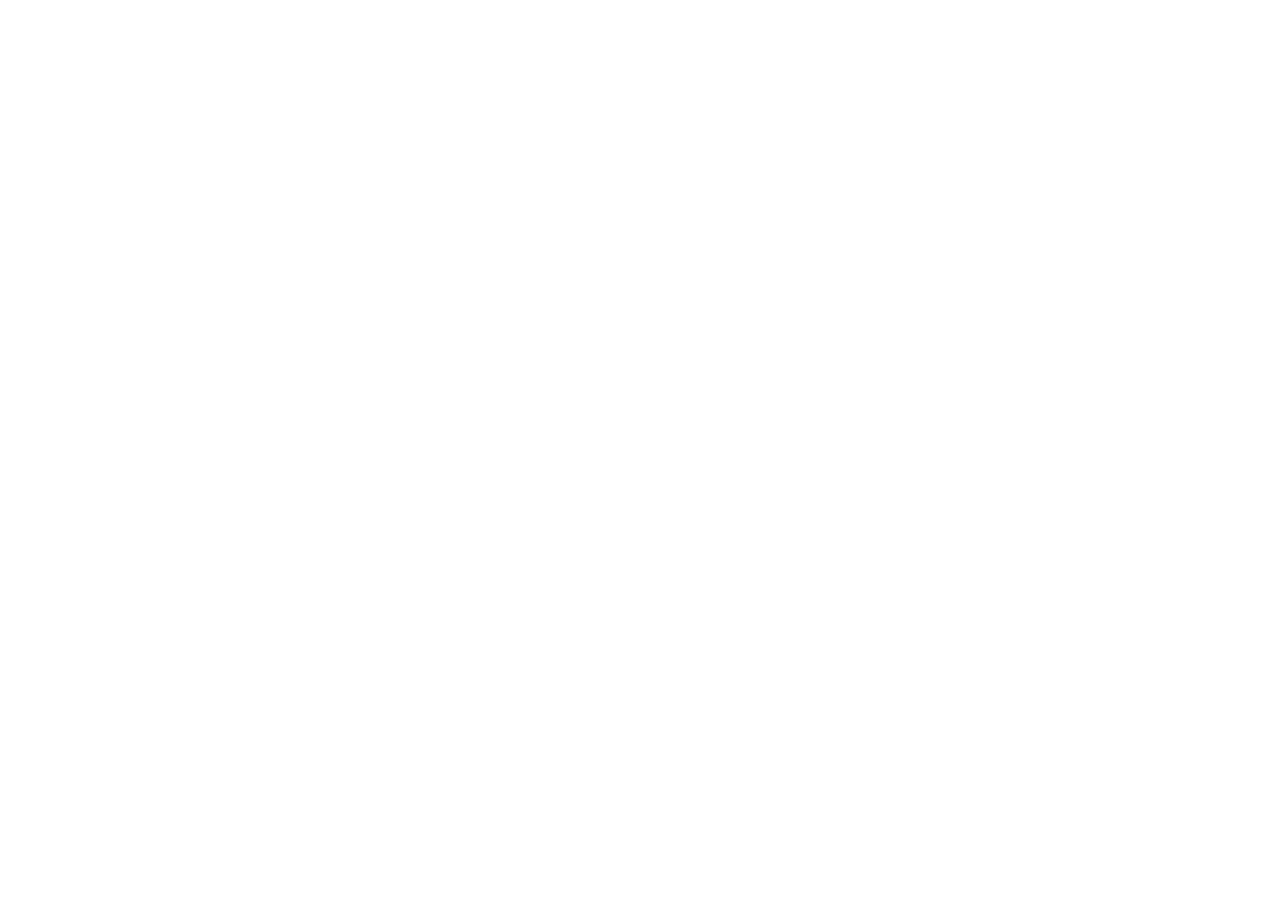
==== www/index.html @ b812eb9e "rohit sucks at commit messages" ====
<!DOCTYPE html>
<html ng-app="DemoApp">
    <head>
        <meta charset="UTF-8">
        <title>angular-carousel demo</title>
        <meta name="viewport" content="width=620, user-scalable=no">
        <link href='http://fonts.googleapis.com/css?family=Droid+Sans:400,700' rel='stylesheet' type='text/css'>
        <link href='./dist/angular-carousel.css' rel='stylesheet' type='text/css'>
        <link href='./css/demo.css' rel='stylesheet' type='text/css'>
         <link href="lib/ionic/css/ionic.css" rel="stylesheet">
    <link href="css/style.css" rel="stylesheet">
        <style>
        html, body{
            margin:0;
            padding:0;
        }
        </style>
    </head>
    <body ng-controller="DemoCtrl">
        <div class="carousel-demo-fullscreen">
            <ul rn-carousel rn-carousel-controls rn-carousel-transition="hexagon" rn-carousel-index="carouselIndex" rn-carousel-buffered class="carousel1">
                <li ng-repeat="slide in slides track by slide.id" ng-class="'id-' + slide.id">
                    <div ng-style="{'background-image': 'url(' + slide.img + ')'}"  class="bgimage">
                        #{{ slide.id }}


<!-- CSS WAS BEING A BITCH. -->
                  <br>
                  <br>
                  <br>
                  <br>
                  <br>
                  <br>
                  <br>
                  <br>
                  <br>
                  <br>
                  <br>
                  <br>
                  <br>
                  <br>
                  <br>
                  <br>
                  <br>
                  <br>
                  <br>
                  <br>
                  <br>
                  <br>
                  <br>
                  <br>
                  <br>
                  <br>
                  <br>
                  <br>
                  <br>
                  <br>
                  <br>
                  <br>
                  <br>
                  <br>





                             <a  href="../index2.html"> <button class="button button-full button-positive">
  Sign in with Facebook!
</button></a>
                    </div>


                </li>
            </ul>



        </div>






    </body>
    <script src="https://ajax.googleapis.com/ajax/libs/angularjs/1.2.9/angular.min.js"></script>
    <script src="https://ajax.googleapis.com/ajax/libs/angularjs/1.2.9/angular-touch.min.js"></script>
    
    <script src="./dist/angular-carousel.min.js"></script>
    <!--<script src="./src/angular-carousel.js"></script>
    <script src="./src/directives/rn-carousel.js"></script>
    <script src="./src/directives/rn-carousel-indicators.js"></script>
    <script src="./src/directives/sliceFilter.js"></script>
    <script src="./src/directives/shifty.js"></script>
     -->
    <script>
        angular.module('DemoApp', [
            'angular-carousel'
        ])

        .controller('DemoCtrl', function($scope) {

            $scope.colors = ["#fc0003", "#f70008", "#f2000d", "#ed0012", "#e80017", "#e3001c", "#de0021", "#d90026", "#d4002b", "#cf0030", "#c90036", "#c4003b", "#bf0040", "#ba0045", "#b5004a", "#b0004f", "#ab0054", "#a60059", "#a1005e", "#9c0063", "#960069", "#91006e", "#8c0073", "#870078", "#82007d", "#7d0082", "#780087", "#73008c", "#6e0091", "#690096", "#63009c", "#5e00a1", "#5900a6", "#5400ab", "#4f00b0", "#4a00b5", "#4500ba", "#4000bf", "#3b00c4", "#3600c9", "#3000cf", "#2b00d4", "#2600d9", "#2100de", "#1c00e3", "#1700e8", "#1200ed", "#0d00f2", "#0800f7", "#0300fc"];

          function addSlide(target, style) {
                var i = target.length;
                target.push({
                    id: (i + 1),
                    label: 'slide #' + (i + 1),
                    img: 'http://rohittigga.com/img/onboard' + ((i + 1) % 10) +style  ,
                    color: $scope.colors[ (i*10) % $scope.colors.length],
                    odd: (i % 2 === 0)
                });
            };

            $scope.carouselIndex = 3;
           
            function addSlides(target, style, qty) {
                for (var i=0; i < 4; i++) {
                    addSlide(target, style);
                }
            }

            // 1st ngRepeat demo
            $scope.slides = [];
            addSlides($scope.slides, '.jpg', 50);

        });

    </script>


</html>
---- www/dist/angular-carousel.css ----
input[type=range] {
  width: 300px; }

ul[rn-carousel] {
  overflow: hidden;
  padding: 0;
  white-space: nowrap;
  position: relative;
  -webkit-perspective: 1000px;
  -ms-perspective: 1000px;
  perspective: 1000px;
  -ms-touch-action: pan-y;
  touch-action: pan-y; }
  ul[rn-carousel] > li {
    color: black;
    -webkit-backface-visibility: hidden;
    -ms-backface-visibility: hidden;
    backface-visibility: hidden;
    overflow: visible;
    vertical-align: top;
    position: absolute;
    left: 0;
    right: 0;
    white-space: normal;
    padding: 0;
    margin: 0;
    list-style-type: none;
    width: 100%;
    height: 100%;
    display: inline-block; }

/* prevent flickering when moving buffer */
ul[rn-carousel-buffered] > li {
  display: none; }

ul[rn-carousel-transition="hexagon"] {
  overflow: visible; }

/* indicators */
div.rn-carousel-indicator span {
  cursor: pointer;
  color: #666; }
  div.rn-carousel-indicator span.active {
    color: white; }

/* prev/next controls */
.rn-carousel-control {
  -webkit-transition: opacity 0.2s ease-out;
  transition: opacity 0.2s ease-out;
  font-size: 2rem;
  position: absolute;
  top: 40%;
  opacity: 0.75;
  cursor: pointer; }
  .rn-carousel-control:hover {
    opacity: 1; }
  .rn-carousel-control.rn-carousel-control-prev {
    left: 0.5em; }
    .rn-carousel-control.rn-carousel-control-prev:before {
      content: "<"; }
  .rn-carousel-control.rn-carousel-control-next {
    right: 0.5em; }
    .rn-carousel-control.rn-carousel-control-next:before {
      content: ">"; }
---- www/css/style.css ----
/* Empty. Add your own CSS if you like */
.card {
	display: block;
}

.cardMainImage {
	display: block;
}

.cardTitle {
	display: block;
}

.cardTitleIcon {
	height: 100px;
	width:  100px;
	display: inline;
	float: 	left;
	margin:	10px;
	border: 2px;
	border-color: gray;
	border-style: solid;
}

.dietaryLifeStyle {
	display: inline;
	margin-right: 10px;
	color: gray;
}

.cardBuyInfo {
	clear: both;
}

.cardPrice {
	margin-left: 20px;
	/*margin-right: 20px;*/
	margin-top: 15px;
	display: inline;
	float: left
}

.cardIncrement {
	display: inline;
	float: left;
}

.cardQuantity {
	font-size: 30px;
}

#checkoutBar {
	position: fixed;
	bottom: 0px;
}

#checkoutBarImg {
	width: 100%;
}

.tableElt {
	padding: 10px;
}

.bottombutton {
    position:relative;
    left: 50%;
    margin-top:90%;
    }


.profileContents {
  border-radius: 50%;
  display: block;
  position: fixed;  /*or absolute*/
  -webkit-border-radius: 50%;
  -moz-border-radius: 50%;
  width: 10rem;
  height: 10rem;
  margin: 80px auto 1rem auto;
  background-color: #F8F8F8;
  text-align: center;
  color: #ccc;
  position: relative;
  background-position: center center;
  background-size: auto 100%;
}
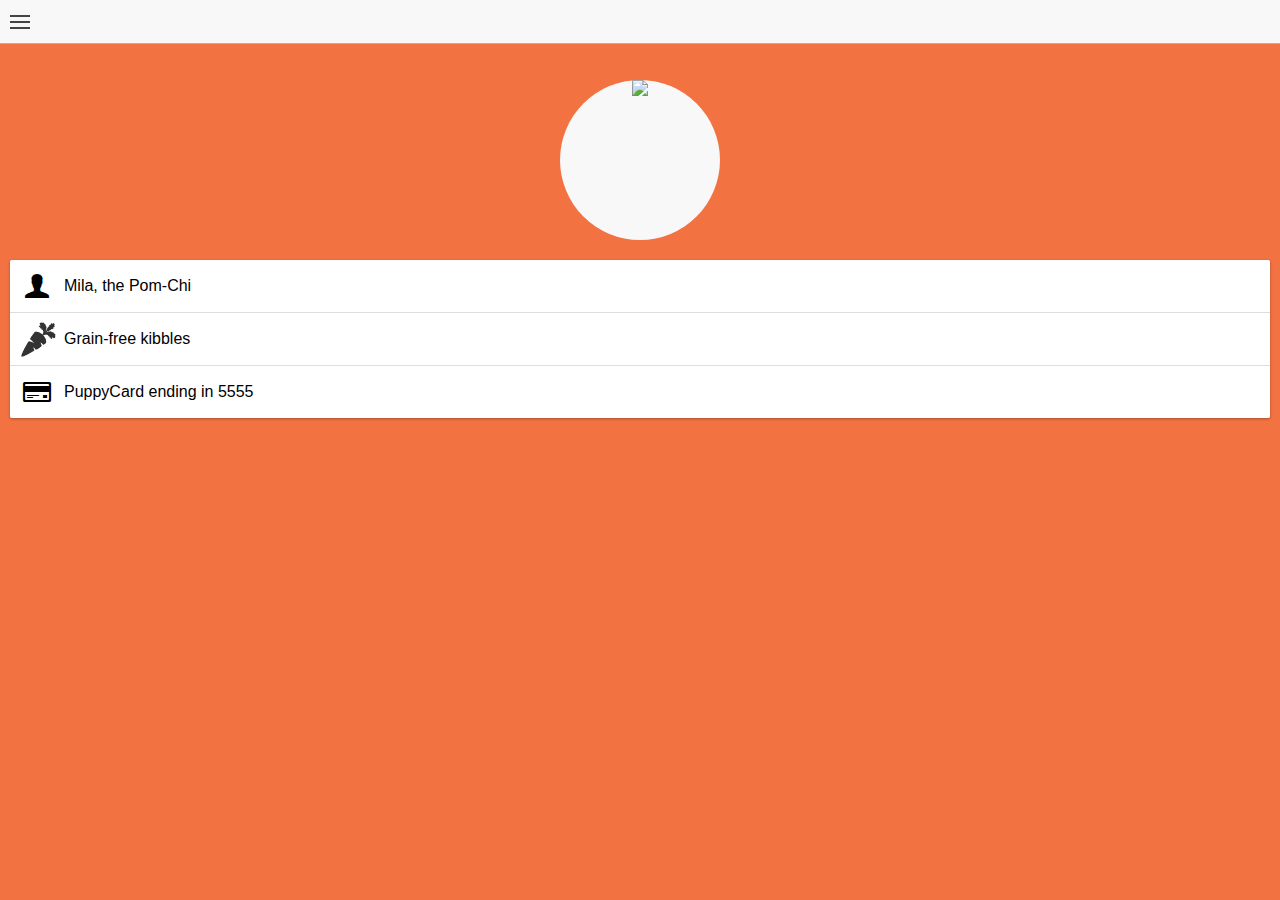
==== commit c5def5c7: "now moving past carousel road block" ====
--- a/www/index.html
+++ b/www/index.html
@@ -1,133 +1,29 @@
 <!DOCTYPE html>
-<html ng-app="DemoApp">
-    <head>
-        <meta charset="UTF-8">
-        <title>angular-carousel demo</title>
-        <meta name="viewport" content="width=620, user-scalable=no">
-        <link href='http://fonts.googleapis.com/css?family=Droid+Sans:400,700' rel='stylesheet' type='text/css'>
-        <link href='./dist/angular-carousel.css' rel='stylesheet' type='text/css'>
-        <link href='./css/demo.css' rel='stylesheet' type='text/css'>
-         <link href="lib/ionic/css/ionic.css" rel="stylesheet">
+<html>
+  <head>
+    <meta charset="utf-8">
+    <meta name="viewport" content="initial-scale=1, maximum-scale=1, user-scalable=no, width=device-width">
+    <title></title>
+
+    <link href="lib/ionic/css/ionic.css" rel="stylesheet">
     <link href="css/style.css" rel="stylesheet">
-        <style>
-        html, body{
-            margin:0;
-            padding:0;
-        }
-        </style>
-    </head>
-    <body ng-controller="DemoCtrl">
-        <div class="carousel-demo-fullscreen">
-            <ul rn-carousel rn-carousel-controls rn-carousel-transition="hexagon" rn-carousel-index="carouselIndex" rn-carousel-buffered class="carousel1">
-                <li ng-repeat="slide in slides track by slide.id" ng-class="'id-' + slide.id">
-                    <div ng-style="{'background-image': 'url(' + slide.img + ')'}"  class="bgimage">
-                        #{{ slide.id }}
 
+    <!-- IF using Sass (run gulp sass first), then uncomment below and remove the CSS includes above
+    <link href="css/ionic.app.css" rel="stylesheet">
+    -->
 
-<!-- CSS WAS BEING A BITCH. -->
-                  <br>
-                  <br>
-                  <br>
-                  <br>
-                  <br>
-                  <br>
-                  <br>
-                  <br>
-                  <br>
-                  <br>
-                  <br>
-                  <br>
-                  <br>
-                  <br>
-                  <br>
-                  <br>
-                  <br>
-                  <br>
-                  <br>
-                  <br>
-                  <br>
-                  <br>
-                  <br>
-                  <br>
-                  <br>
-                  <br>
-                  <br>
-                  <br>
-                  <br>
-                  <br>
-                  <br>
-                  <br>
-                  <br>
-                  <br>
+    <!-- ionic/angularjs js -->
+    <script src="lib/ionic/js/ionic.bundle.js"></script>
 
+    <!-- cordova script (this will be a 404 during development) -->
+    <script src="cordova.js"></script>
 
+    <!-- your app's js -->
+    <script src="js/app.js"></script>
+    <script src="js/controllers.js"></script>
+  </head>
 
-
-
-                             <a  href="../index2.html"> <button class="button button-full button-positive">
-  Sign in with Facebook!
-</button></a>
-                    </div>
-
-
-                </li>
-            </ul>
-
-
-
-        </div>
-
-
-
-
-
-
-    </body>
-    <script src="https://ajax.googleapis.com/ajax/libs/angularjs/1.2.9/angular.min.js"></script>
-    <script src="https://ajax.googleapis.com/ajax/libs/angularjs/1.2.9/angular-touch.min.js"></script>
-    
-    <script src="./dist/angular-carousel.min.js"></script>
-    <!--<script src="./src/angular-carousel.js"></script>
-    <script src="./src/directives/rn-carousel.js"></script>
-    <script src="./src/directives/rn-carousel-indicators.js"></script>
-    <script src="./src/directives/sliceFilter.js"></script>
-    <script src="./src/directives/shifty.js"></script>
-     -->
-    <script>
-        angular.module('DemoApp', [
-            'angular-carousel'
-        ])
-
-        .controller('DemoCtrl', function($scope) {
-
-            $scope.colors = ["#fc0003", "#f70008", "#f2000d", "#ed0012", "#e80017", "#e3001c", "#de0021", "#d90026", "#d4002b", "#cf0030", "#c90036", "#c4003b", "#bf0040", "#ba0045", "#b5004a", "#b0004f", "#ab0054", "#a60059", "#a1005e", "#9c0063", "#960069", "#91006e", "#8c0073", "#870078", "#82007d", "#7d0082", "#780087", "#73008c", "#6e0091", "#690096", "#63009c", "#5e00a1", "#5900a6", "#5400ab", "#4f00b0", "#4a00b5", "#4500ba", "#4000bf", "#3b00c4", "#3600c9", "#3000cf", "#2b00d4", "#2600d9", "#2100de", "#1c00e3", "#1700e8", "#1200ed", "#0d00f2", "#0800f7", "#0300fc"];
-
-          function addSlide(target, style) {
-                var i = target.length;
-                target.push({
-                    id: (i + 1),
-                    label: 'slide #' + (i + 1),
-                    img: 'http://rohittigga.com/img/onboard' + ((i + 1) % 10) +style  ,
-                    color: $scope.colors[ (i*10) % $scope.colors.length],
-                    odd: (i % 2 === 0)
-                });
-            };
-
-            $scope.carouselIndex = 3;
-           
-            function addSlides(target, style, qty) {
-                for (var i=0; i < 4; i++) {
-                    addSlide(target, style);
-                }
-            }
-
-            // 1st ngRepeat demo
-            $scope.slides = [];
-            addSlides($scope.slides, '.jpg', 50);
-
-        });
-
-    </script>
-
-
+  <body ng-app="starter">
+    <ion-nav-view></ion-nav-view>
+  </body>
 </html>
